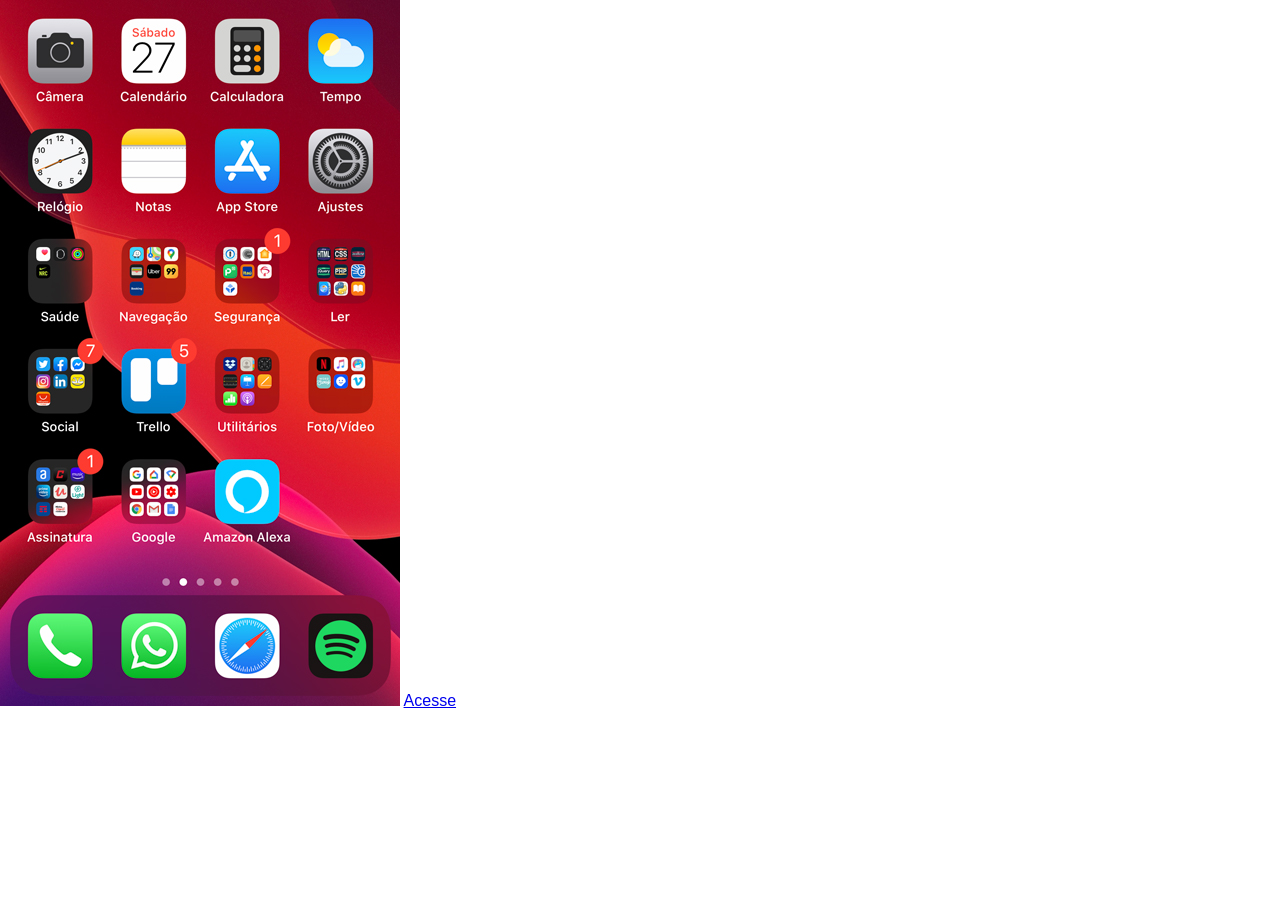
==== home.html @ 880137cd "atualizei" ====
<!DOCTYPE html>
<html lang="pt-br">
<head>
    <meta charset="UTF-8">
    <meta name="viewport" content="width=device-width, initial-scale=1.0">
    <link rel="stylesheet" href="estilos/social.css">
    <title>Home</title>
</head>
<body>
    <img src="imagens/tela-home.jpg" frame="name" alt="Home">
    <a href="home.html">Acesse</a>
</body>
</html>
---- estilos/social.css ----
@charset "UTF-8";

*{
    margin: 0px;
    padding: 0px;
    font-family: Arial, Helvetica, sans-serif;
}

a{
    
}
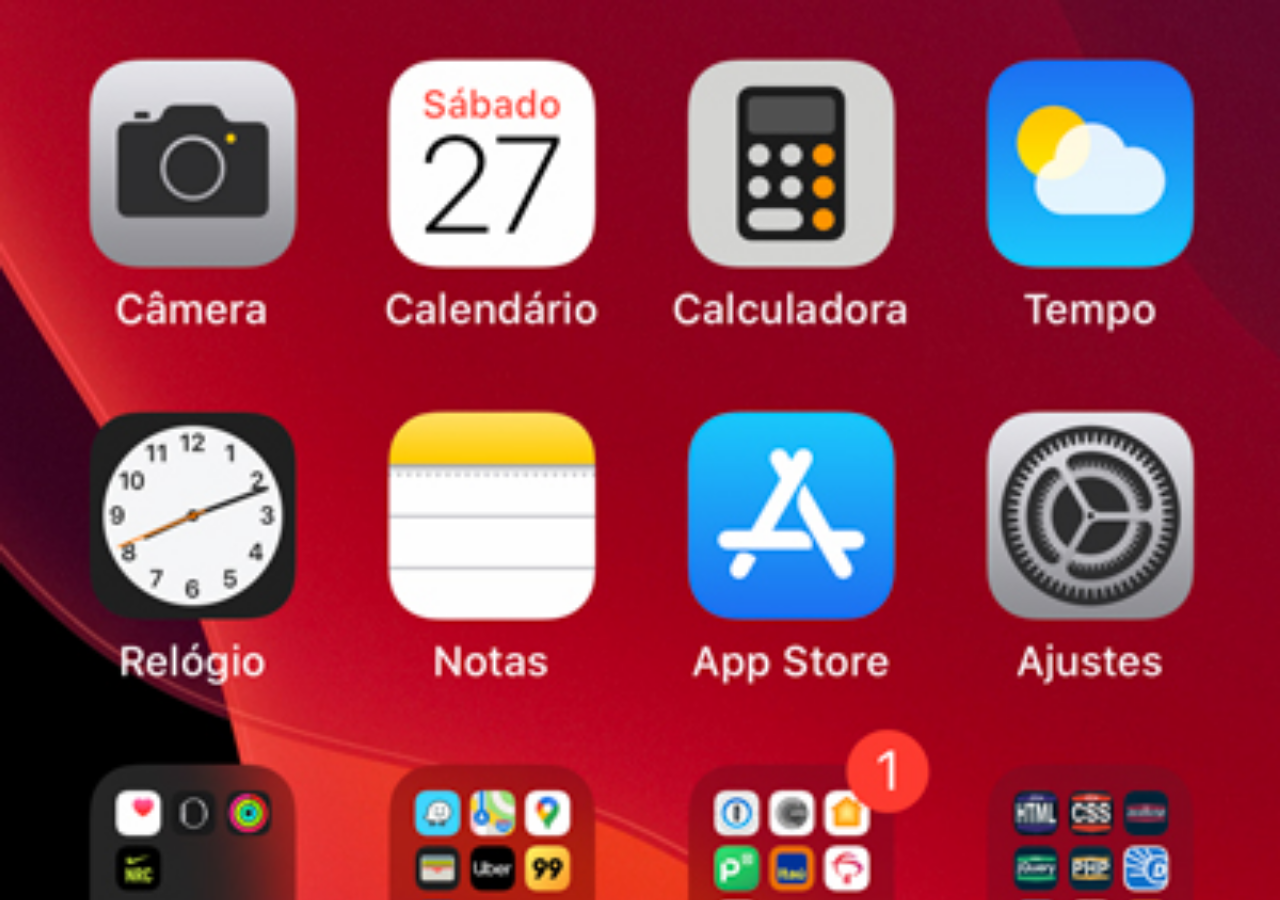
==== commit 0837ac34: "Criei a tela home" ====
--- a/home.html
+++ b/home.html
@@ -6,8 +6,21 @@
     <link rel="stylesheet" href="estilos/social.css">
     <title>Home</title>
 </head>
+<style>
+    * {
+    margin: 0px;
+    padding: 0px;
+    
+}
+
+body{
+    width: 100vw;
+    height: 100vh;
+    background: black url('imagens/tela-home.jpg') no-repeat top center;
+    background-size: cover;
+} 
+</style>
 <body>
-    <img src="imagens/tela-home.jpg" frame="name" alt="Home">
-    <a href="home.html">Acesse</a>
+    
 </body>
 </html>
